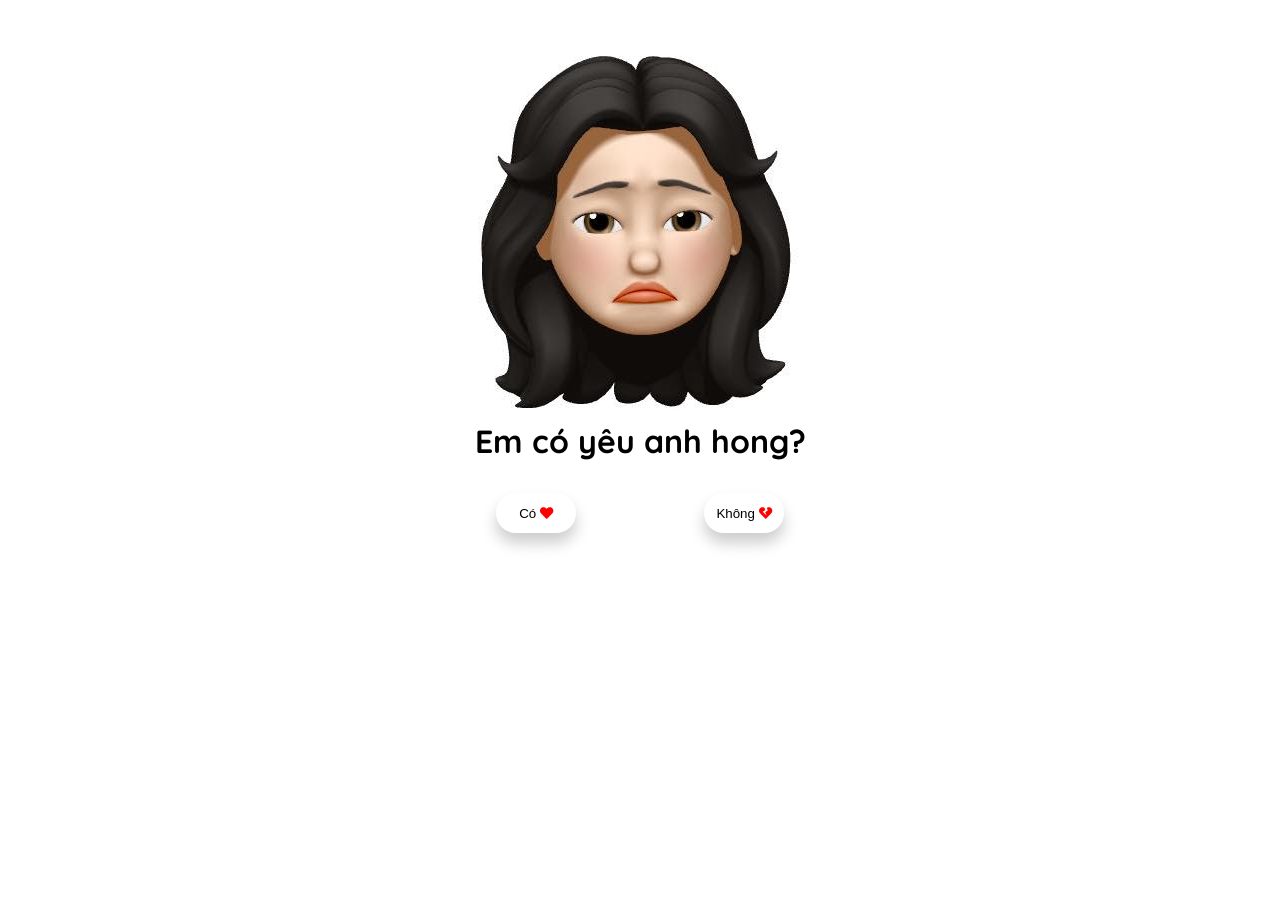
==== index.html @ 59e9692c "first commit" ====
<!DOCTYPE html>
<html lang="en">
<head>
  <meta charset="UTF-8">
  <meta name="viewport" content="width=device-width, initial-scale=1.0">
  <title>Do you love me?</title>
  <link rel="shortcut icon" href="favicon.ico" type="image/x-icon">
  <link href="https://fonts.googleapis.com/css?family=Quicksand&display=swap" rel="stylesheet">
  <link rel="stylesheet" href="https://cdnjs.cloudflare.com/ajax/libs/font-awesome/5.13.0/css/all.min.css" integrity="sha256-h20CPZ0QyXlBuAw7A+KluUYx/3pK+c7lYEpqLTlxjYQ=" crossorigin="anonymous" />
  <link rel="stylesheet" href="./style.css">
</head>
<body>
  <img src="./arEmoji_1.jpg" class="arEmoji">
  <h1>Em có yêu anh hong?</h1>
  <div>
    <button class="button button--confirm" onclick="handleConfirmBtn()">Có <i class="fas fa-heart"></i></button>
    <button class="button button--cancel" onclick="handleCancelBtn()" onmouseover="handleCancelBtn()">Không <i class="fas fa-heart-broken"></i></button>
  </div>
  <div class="dialog__overplay">
    <div class="dialog__modal">
      <i class="dialog__icon fas fa-heart"></i>
      <h3 class="dialog__title">Ok!</h3>
      <p class="dialog__text">Anh yêu bé nhiều lắm  <i class="fas fa-heart"></i></p>
      <button class="dialog__button" onclick="hideDialog()">Đóng</button>
    </div>
  </div>
  <script src="./app.js"></script>
</body>
</html>
---- style.css ----
* {
  padding: 0;
  margin: 0;
  box-sizing: border-box;
}

body {
  display: flex;
  width: 100vw;
  height: 100vh;
  align-items: center;
  flex-direction: column;
  font-family: 'Quicksand', sans-serif;
  font-size: 16px;
  user-select: none;
  overflow: hidden;
  position: relative;
}

.fas {
  color: red;
}

.button {
  width: 5rem;
  height: 2.5rem;
  border-radius: 1.75em;
  border: 0;
  outline: none;
  background-color: white;
  box-shadow: 0 10px 15px 0 rgba(0, 0, 0, .2);
  transition: 0.5s;
  cursor: pointer;
  position: absolute;
  margin-top: 2rem;
}

.button--confirm {
  right: 55%;
  z-index: 1;
}

.button--confirm:hover {
  background-color: #4CAF50;
  color: white;
}

.button--cancel {
  left: 55%;
}

.dialog__overplay {
  position: fixed;
  top: 0;
  bottom: 0;
  left: 0;
  right: 0;
  background-color: rgba(0, 0, 0, .5);
  z-index: 9999;
  display: none;
}

.dialog__modal {
  min-width: 360px;
  position: fixed;
  top: 50%;
  left: 50%;
  transform: translate(-50%, -50%);
  transform-origin: center center;
  background-color: white;
  padding: 1.2rem 2rem;
  border-radius: 1rem;
  box-shadow: 0 10px 15px 0 rgba(0, 0, 0, .2);
  text-align: center;
  animation: showDialog .3s ease;
  will-change: transform;
}

@keyframes showDialog {
  0% { transform: translate(-50%, -50%) scale(.5); }
  50% { transform: translate(-50%, -50%) scale(1.1); }
  75% { transform: translate(-50%, -50%) scale(.9); }
  100% { transform: translate(-50%, -50%) scale(1); }
}

.dialog__modal>*:not(:last-child) {
  margin-bottom: .8rem;
}

.dialog__icon {
  font-size: 5rem;
  color: #228be6;
  animation: heartBeat 1s infinite;
  transform-origin: center;
  margin-bottom: 1.5rem !important;
  backface-visibility: hidden;
  will-change: transform;
}

@keyframes heartBeat {
  0% { transform: scale(.5);}
  50% { transform: scale(1);} 
  100% { transform: scale(0.5);}
}

.dialog__button {
  float: right;
  background-color: #4CAF50;
  outline: none;
  border: 2px solid white;
  padding: 0.5rem .8rem;
  color: white;
  border-radius: .3rem;
  margin-top: 1rem;
  cursor: pointer;
  transition: .5s;
}

.dialog__button:hover {
  border: 2px solid #4CAF50;
  color: black;
  background-color: white;
}
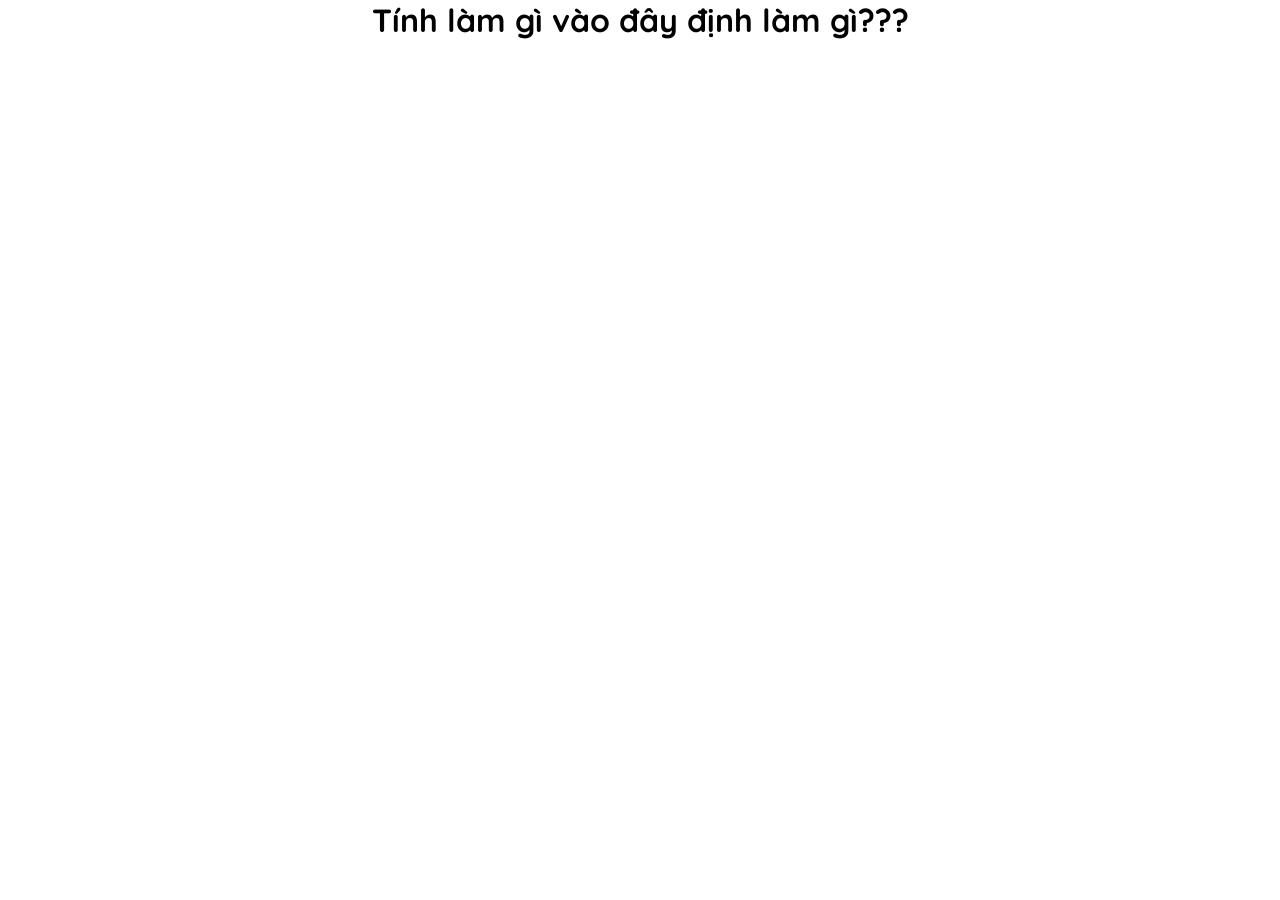
==== commit 30e2c146: "remove" ====
--- a/index.html
+++ b/index.html
@@ -3,27 +3,13 @@
 <head>
   <meta charset="UTF-8">
   <meta name="viewport" content="width=device-width, initial-scale=1.0">
-  <title>Do you love me?</title>
+  <title>abc</title>
   <link rel="shortcut icon" href="favicon.ico" type="image/x-icon">
   <link href="https://fonts.googleapis.com/css?family=Quicksand&display=swap" rel="stylesheet">
   <link rel="stylesheet" href="https://cdnjs.cloudflare.com/ajax/libs/font-awesome/5.13.0/css/all.min.css" integrity="sha256-h20CPZ0QyXlBuAw7A+KluUYx/3pK+c7lYEpqLTlxjYQ=" crossorigin="anonymous" />
   <link rel="stylesheet" href="./style.css">
 </head>
 <body>
-  <img src="./arEmoji_1.jpg" class="arEmoji">
-  <h1>Em có yêu anh hong?</h1>
-  <div>
-    <button class="button button--confirm" onclick="handleConfirmBtn()">Có <i class="fas fa-heart"></i></button>
-    <button class="button button--cancel" onclick="handleCancelBtn()" onmouseover="handleCancelBtn()">Không <i class="fas fa-heart-broken"></i></button>
-  </div>
-  <div class="dialog__overplay">
-    <div class="dialog__modal">
-      <i class="dialog__icon fas fa-heart"></i>
-      <h3 class="dialog__title">Ok!</h3>
-      <p class="dialog__text">Anh yêu bé nhiều lắm  <i class="fas fa-heart"></i></p>
-      <button class="dialog__button" onclick="hideDialog()">Đóng</button>
-    </div>
-  </div>
-  <script src="./app.js"></script>
+  <h1>Tính làm gì vào đây định làm gì???</h1>
 </body>
 </html>
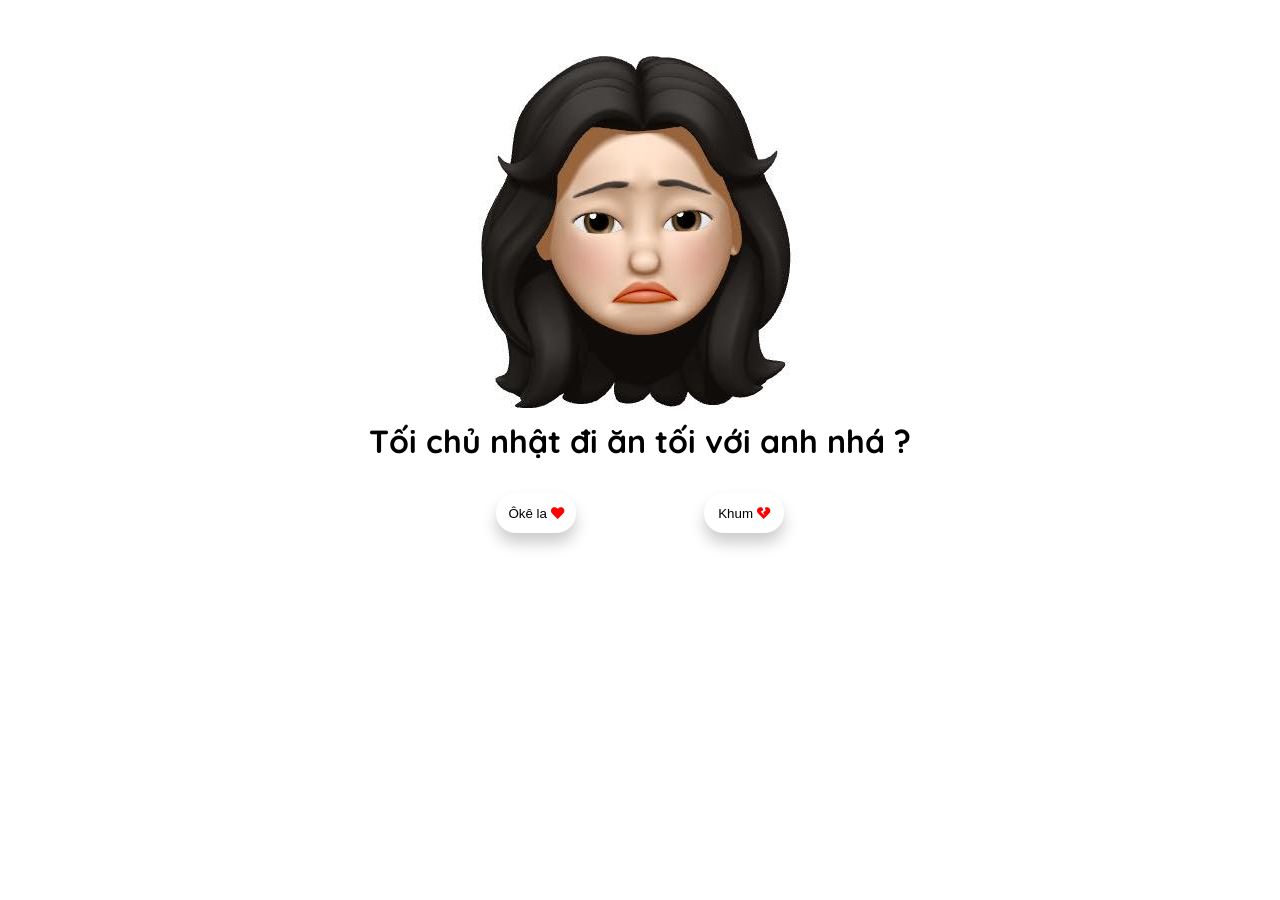
==== commit 9c5b7e61: "ăn tối" ====
--- a/index.html
+++ b/index.html
@@ -1,15 +1,29 @@
 <!DOCTYPE html>
-<html lang="en">
+<html lang="vi">
 <head>
   <meta charset="UTF-8">
   <meta name="viewport" content="width=device-width, initial-scale=1.0">
-  <title>abc</title>
+  <title>😉</title>
   <link rel="shortcut icon" href="favicon.ico" type="image/x-icon">
   <link href="https://fonts.googleapis.com/css?family=Quicksand&display=swap" rel="stylesheet">
   <link rel="stylesheet" href="https://cdnjs.cloudflare.com/ajax/libs/font-awesome/5.13.0/css/all.min.css" integrity="sha256-h20CPZ0QyXlBuAw7A+KluUYx/3pK+c7lYEpqLTlxjYQ=" crossorigin="anonymous" />
   <link rel="stylesheet" href="./style.css">
 </head>
-<body>
-  <h1>Tính làm gì vào đây định làm gì???</h1>
+<body id="body" onload="checkload()">
+  <img src="./arEmoji_1.jpg" class="arEmoji">
+  <h1>Tối chủ nhật đi ăn tối với anh nhá ?</h1>
+  <div>
+    <button class="button button--confirm" onclick="handleConfirmBtn()">Ôkê la <i class="fas fa-heart"></i></button>
+    <button class="button button--cancel" onclick="handleCancelBtn()" onmouseover="handleCancelBtn()">Khum <i class="fas fa-heart-broken"></i></button>
+  </div>
+  <div class="dialog__overplay">
+    <div class="dialog__modal">
+      <i class="dialog__icon fas fa-heart"></i>
+      <h3 class="dialog__title">Ok!</h3>
+      <p class="dialog__text">=))</p>
+      <button class="dialog__button" onclick="hideDialog()">Đóng</button>
+    </div>
+  </div>
+  <script src="./app.js"></script>
 </body>
 </html>
